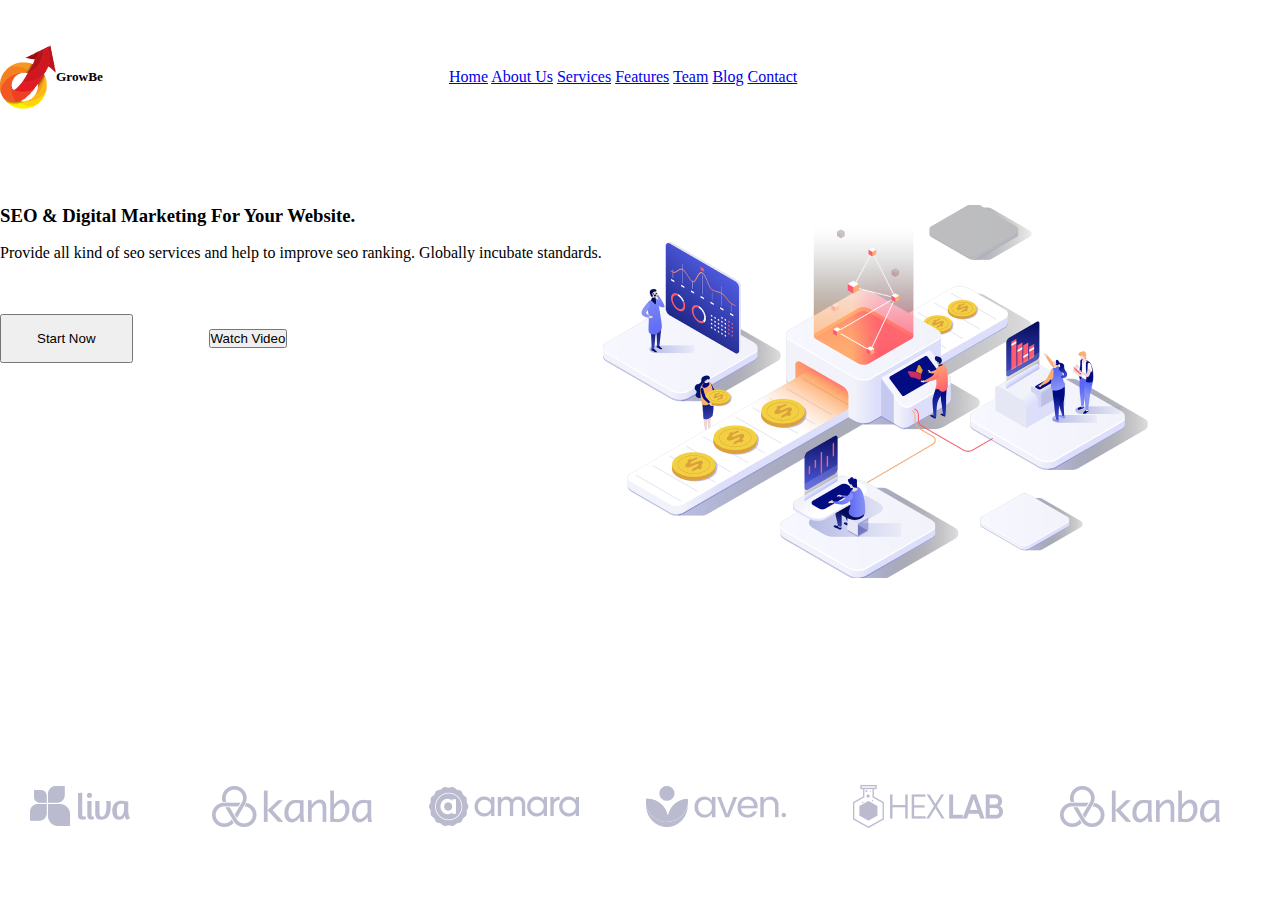
==== HomeWork3/index.html @ 0de23187 "homeWork 3" ====
<!DOCTYPE html>
<html lang="en">

<head>
    <meta charset="UTF-8">
    <meta name="viewport" content="width=device-width, initial-scale=1.0">
    <link rel="stylesheet" href="style.css">
    <title>My first site</title>
</head>

<body>
    <div class="top">
        <div class="header">
            <div class="header__logo">
                <img src="img/logo.png" alt="logo">
                <h5 class="logo_name">GrowBe</h5>
            </div>
            <div class="header__menu">
                <a href="#" class="header__link">Home</a>
                <a href="#" class="header__link"> About Us</a>
                <a href="#" class="header__link">Services</a>
                <a href="#" class="header__link">Features</a>
                <a href="#" class="header__link">Team</a>
                <a href="#" class="header__link">Blog</a>
                <a href="#" class="header__link">Contact</a>
            </div>
        </div>
        <div class="top__content">
            <div class="top__info">
                <h3 class="title">SEO & Digital
                    Marketing For Your
                    Website.</h3>
                <p class="text">Provide all kind of seo services and help to improve
                    seo ranking. Globally incubate standards.</p>
                <div class="top__button">
                    <button class="button__start">Start Now</button>
                    <button class="button__watch_video">Watch Video</button>
                </div>
            </div>
            <div class="photo"><img src="img/top.png" alt="photo"></div>
        </div>
        <div class="logo">
            <img src="img/1.png" alt="logos" class="logo_photo">
            <img src="img/6.png" alt="logos" class="logo_photo">
            <img src="img/3.png" alt="logos" class="logo_photo">
            <img src="img/4.png" alt="logos" class="logo_photo">
            <img src="img/5.png" alt="logos" class="logo_photo">
            <img src="img/6.png" alt="logos">
        </div>
    </div>
</body>

</html>
---- HomeWork3/style.css ----
* {
    margin: 0;
    padding: 0;
}

.header {
    margin-top: 45px;
    display: flex;
    align-items: center;
}

.header__logo {
    display: flex;
    align-items: center;
}

.header__menu {
    margin-left: 346px;
}

.top__content {
    margin-top: 96px;
    display: flex;
}

.text {
    margin-top: 17px;
}

.top__button {
    margin-top: 52px;
}

.button__start {
    padding: 15px 35px;
    margin-right: 72px;
}

.logo {
    margin-top: 200px;
}

.logo_photo {
    margin-right: 48px;
}
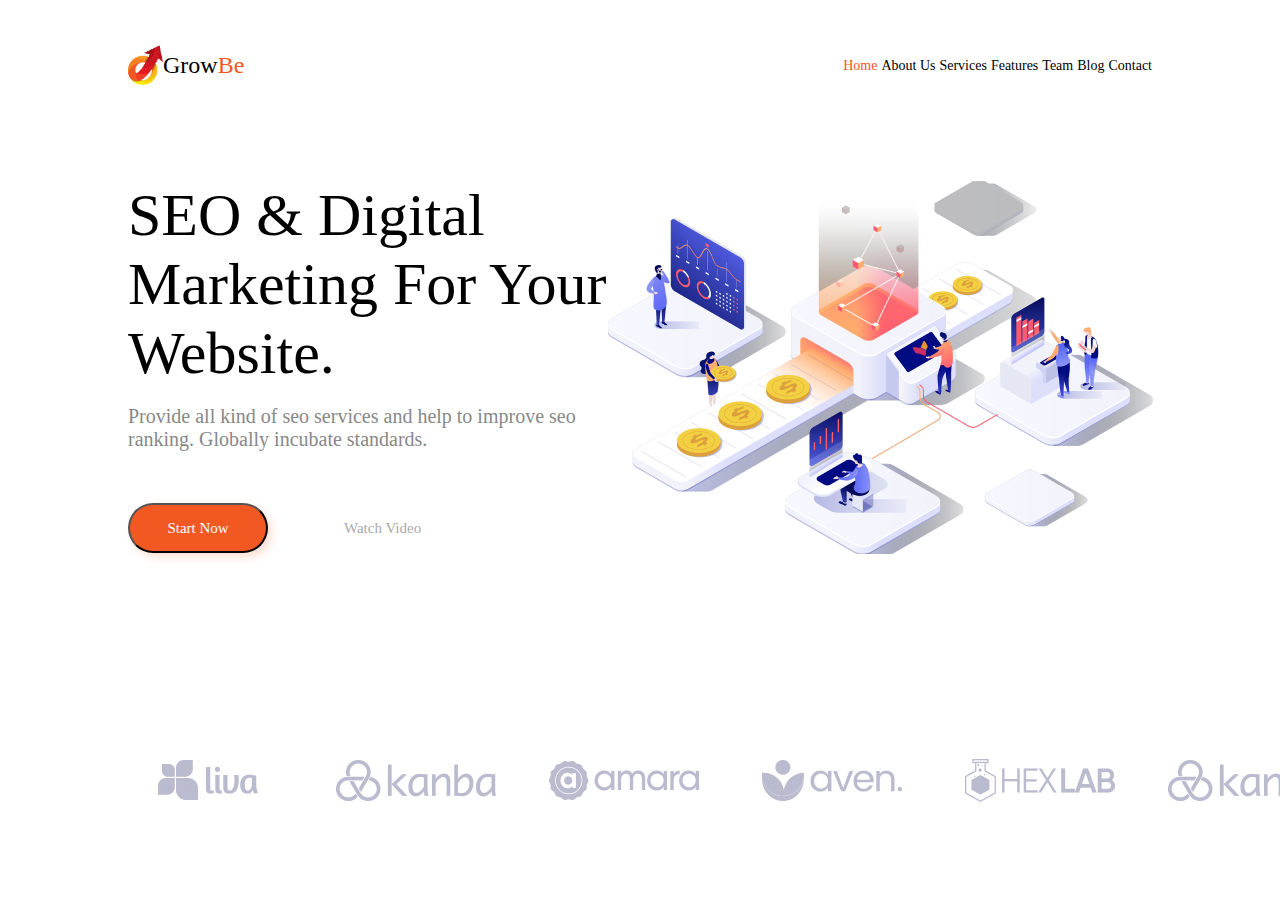
==== commit 42c0ea9c: "homework 4" ====
--- a/HomeWork3/index.html
+++ b/HomeWork3/index.html
@@ -12,11 +12,12 @@
     <div class="top">
         <div class="header">
             <div class="header__logo">
-                <img src="img/logo.png" alt="logo">
-                <h5 class="logo_name">GrowBe</h5>
+                <img src="img/logo.png" alt="logo" class="header__image">
+                <h5 class="header__name">Grow</h5>
+                <h5 class="header__name_be">Be</h5>
             </div>
             <div class="header__menu">
-                <a href="#" class="header__link">Home</a>
+                <a href="#" class="header__link_home">Home</a>
                 <a href="#" class="header__link"> About Us</a>
                 <a href="#" class="header__link">Services</a>
                 <a href="#" class="header__link">Features</a>
--- a/HomeWork3/style.css
+++ b/HomeWork3/style.css
@@ -7,6 +7,7 @@
     margin-top: 45px;
     display: flex;
     align-items: center;
+    justify-content: space-between;
 }
 
 .header__logo {
@@ -18,9 +19,15 @@
     margin-left: 346px;
 }
 
+.top {
+    margin-left: 10vmax;
+    margin-right: 10vmax;
+}
+
 .top__content {
     margin-top: 96px;
     display: flex;
+    justify-content: space-between;
 }
 
 .text {
@@ -38,8 +45,105 @@
 
 .logo {
     margin-top: 200px;
+    display: flex;
+    justify-content: space-between;
+    align-items: center;
 }
 
 .logo_photo {
     margin-right: 48px;
+}
+
+.header__name {
+    color: #000;
+    font-family: Gilroy-Bold;
+    font-size: 24px;
+    font-style: normal;
+    font-weight: 400;
+    line-height: normal;
+}
+
+.header__name_be {
+    color: #F25822;
+    font-family: Gilroy-Bold;
+    font-size: 24px;
+    font-style: normal;
+    font-weight: 400;
+    line-height: normal;
+}
+
+.header__image {
+    width: 35px;
+    height: 40px;
+    flex-shrink: 0; 
+}
+
+.header__link_home {
+    color: #F25822;
+    font-family: Gilroy-SemiBold;
+    font-size: 14px;
+    font-style: normal;
+    font-weight: 400;
+    line-height: normal;
+    text-decoration: none;
+}
+
+.header__link {
+    color: #000;
+    font-family: Gilroy-Medium;
+    font-size: 14px;
+    font-style: normal;
+    font-weight: 400;
+    line-height: normal;
+    text-decoration: none;
+}
+
+.title {
+    color: #000;
+    font-family: Gilroy-Bold;
+    font-size: 60px;
+    font-style: normal;
+    font-weight: 400;
+    line-height: normal;
+}
+
+.text {
+    color: #888;
+    font-family: Gilroy-Medium;
+    font-size: 20px;
+    font-style: normal;
+    font-weight: 400;
+    line-height: normal;
+}
+
+.button__start {
+    width: 140px;
+    height: 50px;
+    flex-shrink: 0;
+    border-radius: 50px;
+    background: #F25822;
+    box-shadow: 4px 4px 8px 0px rgba(242, 88, 34, 0.20);
+    color: #FFF;
+    font-family: Gilroy-Bold;
+    font-size: 15px;
+    font-style: normal;
+    font-weight: 400;
+    line-height: normal;
+}
+
+.button__watch_video {
+    color: #AAA;
+    font-family: Gilroy-Bold;
+    font-size: 15px;
+    font-style: normal;
+    font-weight: 400;
+    line-height: normal;
+    background: none;
+    border: none;
+}
+
+.photo {
+    width: 544.814px;
+    height: 374.843px;
+    flex-shrink: 0;
 }